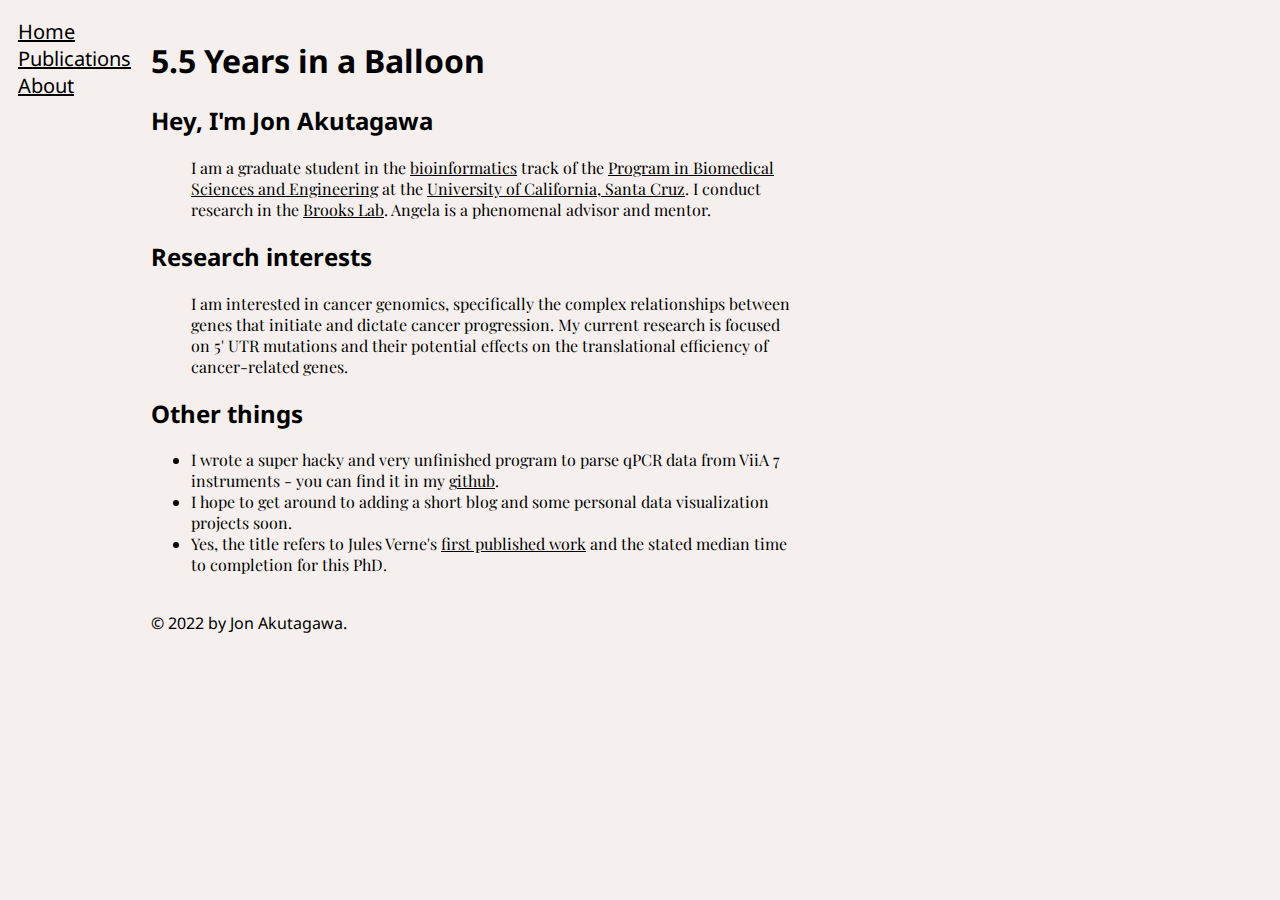
==== index.html @ cec73853 "first commit" ====
<!doctype html>
<html lang="en">

<head>
    <meta charset="utf-8">
    </meta>
    <title>5.5 Years in a Balloon</title>
    <!--<link href='https://fonts.googleapis.com/css?family=Droid+Sans' rel='stylesheet' type='text/css'>-->
    <link rel="stylesheet" type="text/css" href=style.css />
</head>

<body>
    <section>
        <!--<nav>
            <h1><a href="https://users.soe.ucsc.edu/~jakutagawa/">5.5 Years in a Balloon</a></h1>
            <ul>
                <li><a href="about.html">About</a></li>
                <li><a href="publications.html">Publications</a></li>
            </ul>
        </nav>-->
        <table summary="Table for page layout." id="tlayout">
            <tr valign="top">
                <td id="layout-menu">
                    <div class="menu-item"><a href="https://users.soe.ucsc.edu/~jakutagawa/" class="current">Home</a></div>
                    <div class="menu-item"><a href="publications.html">Publications</a></div>
                    <div class="menu-item"><a href="about.html">About</a></div>
                </td>

                <article>
                    <td id="layout-content">
                        <h1><a class="nounderline" href="https://users.soe.ucsc.edu/~jakutagawa/">5.5 Years in a Balloon</a></h1>
                        <h2>Hey, I'm Jon Akutagawa</h2>
                        <ul>
                            <p>
                                I am a graduate student in the <a href="http://pbse.ucsc.edu/bmeb/index.html">bioinformatics</a> track of the <a href="http://pbse.ucsc.edu/">Program in Biomedical Sciences and Engineering</a> at the <a
                                    href="http://www.ucsc.edu">University of California, Santa Cruz</a>.
                                I conduct research in the <a href="https://brookslab.soe.ucsc.edu">Brooks Lab</a>. Angela is a phenomenal advisor and mentor.
                            </p>
                        </ul>
                        <h2>Research interests</h2>
                        <ul>
                            <p>
                                I am interested in cancer genomics, specifically the complex relationships between genes that initiate and dictate cancer progression. My current research is focused on 5' UTR mutations and their potential effects on
                                the translational efficiency of cancer-related genes.
                            </p>
                        </ul>
                        <h2>Other things</h2>
                        <ul>
                            <p>
                                <li>I wrote a super hacky and very unfinished program to parse qPCR data from ViiA 7 instruments - you can find it in my <a href="https://github.com/jakutagawa">github</a>.</li>
                                <li>I hope to get around to adding a short blog and some personal data visualization projects soon.
                                <li>Yes, the title refers to Jules Verne's <a href="http://www.gutenberg.org/files/3526/3526-h/3526-h.htm">first published work</a> and the stated median time to completion for this PhD.</li><br>
                                <!--<img class="resize" src="fiveweeks.jpg" alt="Verne">-->
                            </p>
                        </ul>

                        <footer>
                            &copy; 2022 by Jon Akutagawa.
                        </footer>
                    </td>
            </tr>
            </article>
        </table>
    </section>
</body>

</html>
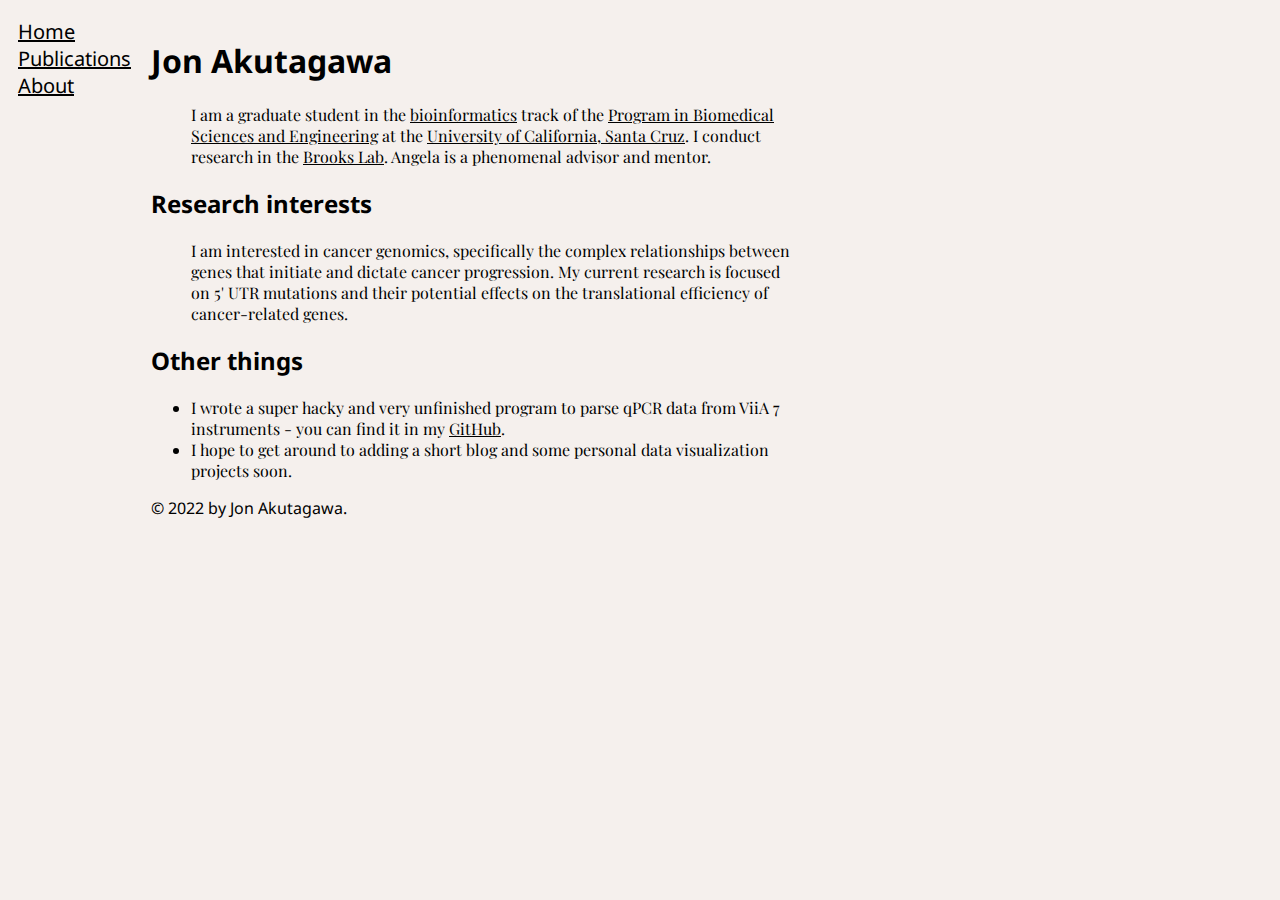
==== commit f8ab2359: "address tweaks" ====
--- a/index.html
+++ b/index.html
@@ -4,7 +4,7 @@
 <head>
     <meta charset="utf-8">
     </meta>
-    <title>5.5 Years in a Balloon</title>
+    <title>Jon Akutagawa</title>
     <!--<link href='https://fonts.googleapis.com/css?family=Droid+Sans' rel='stylesheet' type='text/css'>-->
     <link rel="stylesheet" type="text/css" href=style.css />
 </head>
@@ -12,7 +12,7 @@
 <body>
     <section>
         <!--<nav>
-            <h1><a href="https://users.soe.ucsc.edu/~jakutagawa/">5.5 Years in a Balloon</a></h1>
+            <h1><a href="https://jakutagawa.github.io">Jon Akutagawa</a></h1>
             <ul>
                 <li><a href="about.html">About</a></li>
                 <li><a href="publications.html">Publications</a></li>
@@ -21,15 +21,14 @@
         <table summary="Table for page layout." id="tlayout">
             <tr valign="top">
                 <td id="layout-menu">
-                    <div class="menu-item"><a href="https://users.soe.ucsc.edu/~jakutagawa/" class="current">Home</a></div>
+                    <div class="menu-item"><a href="https://jakutagawa.github.io" class="current">Home</a></div>
                     <div class="menu-item"><a href="publications.html">Publications</a></div>
                     <div class="menu-item"><a href="about.html">About</a></div>
                 </td>
 
                 <article>
                     <td id="layout-content">
-                        <h1><a class="nounderline" href="https://users.soe.ucsc.edu/~jakutagawa/">5.5 Years in a Balloon</a></h1>
-                        <h2>Hey, I'm Jon Akutagawa</h2>
+                        <h1><a class="nounderline" href="https://jakutagawa.github.io">Jon Akutagawa</a></h1>
                         <ul>
                             <p>
                                 I am a graduate student in the <a href="http://pbse.ucsc.edu/bmeb/index.html">bioinformatics</a> track of the <a href="http://pbse.ucsc.edu/">Program in Biomedical Sciences and Engineering</a> at the <a
@@ -47,9 +46,8 @@
                         <h2>Other things</h2>
                         <ul>
                             <p>
-                                <li>I wrote a super hacky and very unfinished program to parse qPCR data from ViiA 7 instruments - you can find it in my <a href="https://github.com/jakutagawa">github</a>.</li>
+                                <li>I wrote a super hacky and very unfinished program to parse qPCR data from ViiA 7 instruments - you can find it in my <a href="https://github.com/jakutagawa">GitHub</a>.</li>
                                 <li>I hope to get around to adding a short blog and some personal data visualization projects soon.
-                                <li>Yes, the title refers to Jules Verne's <a href="http://www.gutenberg.org/files/3526/3526-h/3526-h.htm">first published work</a> and the stated median time to completion for this PhD.</li><br>
                                 <!--<img class="resize" src="fiveweeks.jpg" alt="Verne">-->
                             </p>
                         </ul>
